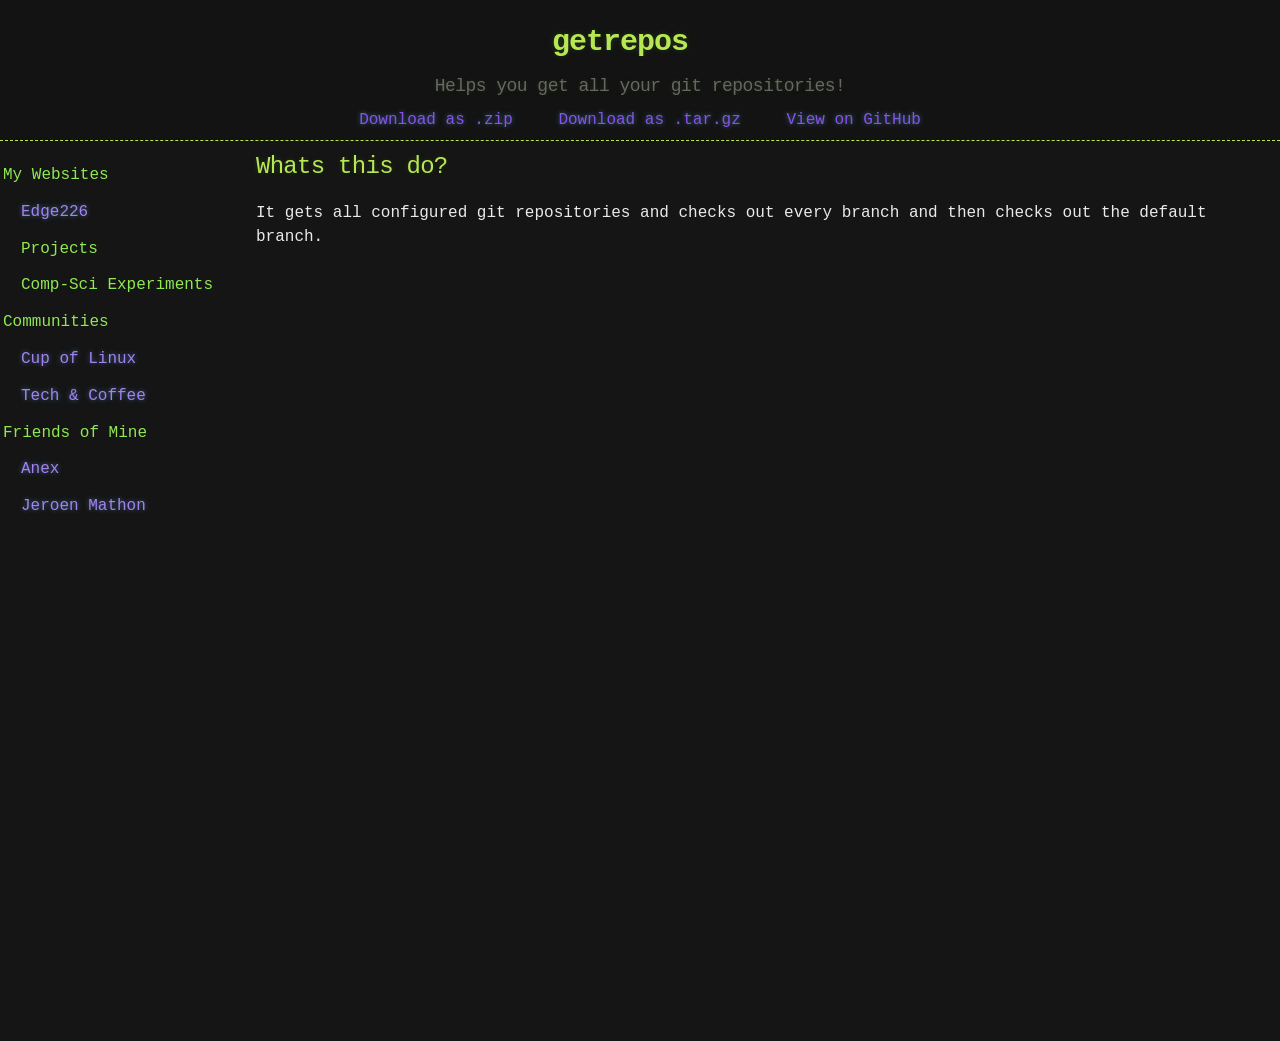
==== index.html @ 3c96ff75 "Updated site." ====
<!DOCTYPE html>
<html>

<head>

<meta charset="utf-8">
<meta http-equiv="X-UA-Compatible" content="chrome=1">

<link rel="icon"
      href="favicon/favicon.ico">

<link rel="stylesheet" type="text/css" href="./stylesheets/stylesheet.css" media="screen">
<link rel="stylesheet" type="text/css" href="./stylesheets/pygment_trac.css" media="screen">
<link rel="stylesheet" type="text/css" href="./stylesheets/sidebar.css" media="screen">
<link rel="stylesheet" type="text/css" href="./stylesheets/downloads.css" media="screen">

<title>getrepos by Edward &quot;Edge226&quot; Tunnah</title>

</head>

<body>

  <header>
    <div class="container">

<h1>getrepos</h1>
<h2>Helps you get all your git repositories!</h2>

<section class="downloads">
  <nav>
    <a href="https://github.com/edge226/getrepos/zipball/dev" class="top-btn">Download as .zip</a>
    <a href="https://github.com/edge226/getrepos/tarball/dev" class="top-btn">Download as .tar.gz</a>
    <a href="https://github.com/edge226/getrepos" class="top-btn" target="_blank">View on GitHub</a>
  </nav>
</section>

    </div>
  </header>

<section class="sidebar">
  <nav class="menu">
    <ul class="tree">
      <li>
        <label for="menu_heading1" class="menu-heading">My Websites</label>
        <input type="checkbox" class="menu-heading-box" checked="" disabled="" id="menu_heading1">
        <ul class="subtree">
          <li><a href="http://edge226.github.io/" class="menu-entry">Edge226</a></li>
          <li>
            <label for="menu_subheading1" class="menu-subheading">Projects</label>
            <input type="checkbox" class="menu-heading-box" id="menu_subheading1">
            <ul class="subtree">
              <li>
                <label for="menu_subheading2" class="menu-subheading">Lucid OS</label>
                <input type="checkbox" class="menu-heading-box" id="menu_subheading2">
                <ul class="subtree">
                  <li><a href="http://edge226.github.io/lucid/" class="menu-entry">Roadmap</a></li>
                </ul>
                <li><a href="http://edge226.github.io/projects/" class="menu-entry">Projects Table</a></li>
                <li>
                  <label for="menu_subheading3" class="menu-subheading">ghmd-ccs</label>
                  <input type="checkbox" class="menu-heading-box" id="menu_subheading3">
                  <ul class="subtree">
                    <li><a href="http://edge226.github.io/ghmd-ccs/" class="menu-entry">Information</a></li>
                  </ul>
                </li>
              </li>
            </ul>
          </li>
          <li><label for="menu_subheading4" class="menu-subheading">Comp-Sci Experiments</label><input type="checkbox" class="menu-heading-box" id="menu_subheading4"></li>
        </ul>
      </li>
      <li>
        <label for="menu_heading2" class="menu-heading">Communities</label>
        <input type="checkbox" class="menu-heading-box" checked="" disabled="" id="menu_heading2">
        <ul class="subtree">
          <li><a href="http://www.cupoflinux.com" target="_blank" class="menu-entry">Cup of Linux</a></li>
          <li><a href="http://techandcoffee.info/" target="_blank" class="menu-entry">Tech & Coffee</a></li>
        </ul>
      </li>
      <li>
        <label for="menu_heading3" class="menu-heading">Friends of Mine</label>
        <input type="checkbox" class="menu-heading-box" checked="" disabled="" id="menu_heading3">
        <ul class="subtree">
          <li><a href="https://github.com/anexation" target="_blank" class="menu-entry">Anex</a></li>
          <li><a href="https://github.com/JeroenMathon" target="_blank" class="menu-entry">Jeroen Mathon</a></li>
        </ul>
      </li>
    </ul>
  </nav>
</section>

  <div class="container">

    <section id="main_content">

<h2>Whats this do?</h2>

<p>It gets all configured git repositories and checks out every branch and then checks out the default branch.</p>

    </section>
  </div>

<script type="text/javascript">
  var gaJsHost = (("https:" == document.location.protocol) ? "https://ssl." : "http://www.");
  document.write(unescape("%3Cscript src='" + gaJsHost + "google-analytics.com/ga.js' type='text/javascript'%3E%3C/script%3E"));
</script>
<script type="text/javascript">
  try {
    var pageTracker = _gat._getTracker("UA-38401226-3");
    pageTracker._trackPageview();
  } catch (err) {}
</script>

</body>

</html>
---- stylesheets/stylesheet.css ----
body {
  margin: 0;
  padding: 0;
  background: #151515 url("../images/bkg.png") 0 0;
  color: #eaeaea;
  font: 16px;
  line-height: 1.5;
  font-family: Monaco, "Bitstream Vera Sans Mono", "Lucida Console", Terminal, monospace;
}

/* General & 'Reset' Stuff */

.container {
  width: 75%;
  margin: 0 auto;
}

section {
  display: block;
  /*margin: 0 0 20px 0;*/
}

h1, h2, h3, h4, h5, h6 {
  margin: 0px;
}

li {
  line-height: 1.4 ;
}

/* Header, <header>
   header   - container
   h1       - project name
   h2       - project description
*/

header {
  background: rgba(0, 0, 0, 0.1);
  width: 100%;
  border-bottom: 1px dashed #b5e853;
  padding: 20px 0px 8px 0px;
  /*margin: 0 0 40px 0;*/
}

header h1 {
  font-size: 30px;
  line-height: 1.5;
  margin: 0 0 0 -40px;
  font-weight: bold;
  font-family: Monaco, "Bitstream Vera Sans Mono", "Lucida Console", Terminal, monospace;
  color: #b5e853;
  text-shadow: 0 1px 1px rgba(0, 0, 0, 0.1),
               0 0 5px rgba(181, 232, 83, 0.1),
               0 0 10px rgba(181, 232, 83, 0.1);
  letter-spacing: -1px;
  -webkit-font-smoothing: antialiased;
}

/* Required to get the header to display how I want.
div.container:nth-child(1) > h1:nth-child(1) {
  max-width: 600px;
  margin: 0 auto;
}*/

#downloads {
  margin-top: 8px;
  margin-bottom: 8px;
}

div.container:nth-child(1) {
  text-align: center;
}

/*header h1:before {
  content: "./ ";
  font-size: 24px;
}*/

header h2 {
  font-size: 18px;
  font-weight: 300;
  color: #666;
/*  max-width: 600px;
  margin: 0 auto; */
}

#downloads .btn {
  display: inline-block;
  text-align: center;
  margin: 0;
  /*
  future download button text color.
  color: #8653e8;*/
}

/* Main Content
*/

#main_content {
  width: 100%;
  margin-left: 10%;
  -webkit-font-smoothing: antialiased;
}
section img {
  max-width: 100%
}

h1, h2, h3, h4, h5, h6 {
  font-weight: normal;
  font-family: Monaco, "Bitstream Vera Sans Mono", "Lucida Console", Terminal, monospace;
  color: #b5e853;
  letter-spacing: -0.03em;
  text-shadow: 0 1px 1px rgba(0, 0, 0, 0.1),
               0 0 5px rgba(181, 232, 83, 0.1),
               0 0 10px rgba(181, 232, 83, 0.1);
  margin-top: 8px;
  margin-bottom: 8px;
}

#main_content h1 {
  font-size: 30px;
}

#main_content h2 {
  font-size: 24px;
}

#main_content h3 {
  font-size: 22px;
}

#main_content h4 {
  font-size: 18px;
}

#main_content h5 {
  font-size: 16px;
  text-transform: uppercase;
  margin: 0 0 5px 0;
}

#main_content h6 {
  font-size: 12px;
  text-transform: uppercase;
  color: #999;
  margin: 0 0 5px 0;
}

dt {
  font-style: italic;
  font-weight: bold;
}

ul li {
  list-style: none;
}

ul li:before {
  content: ">>";
  font-family: Monaco, "Bitstream Vera Sans Mono", "Lucida Console", Terminal, monospace;
  font-size: 13px;
  color: #b5e853;
  margin-left: -37px;
  margin-right: 21px;
  line-height: 16px;
}

blockquote {
  color: #aaa;
  padding-left: 10px;
  border-left: 1px dotted #666;
}

pre {
  background: rgba(0, 0, 0, 0.9);
  border: 1px solid rgba(255, 255, 255, 0.15);
  padding: 10px;
  font-size: 14px;
  color: #b5e853;
  border-radius: 2px;
  -moz-border-radius: 2px;
  -webkit-border-radius: 2px;
  text-wrap: normal;
  overflow: auto;
  overflow-y: hidden;
}

table {
  width: 100%;
  margin: 0 0 20px 0;
}

th {
  text-align: left;
  border-bottom: 1px dashed #b5e853;
  padding: 5px 10px;
}

td {
  padding: 5px 10px;
}

hr {
  height: 0;
  border: 0;
  border-bottom: 1px dashed #b5e853;
  color: #b5e853;
}

/* Buttons
*/

.btn {
  display: inline-block;
  background: -webkit-linear-gradient(top, rgba(40, 40, 40, 0.3), rgba(35, 35, 35, 0.3) 50%, rgba(10, 10, 10, 0.3) 50%, rgba(0, 0, 0, 0.3));
  padding: 8px 18px;
  border-radius: 50px;
  border: 2px solid rgba(0, 0, 0, 0.7);
  border-bottom: 2px solid rgba(0, 0, 0, 0.7);
  border-top: 2px solid rgba(0, 0, 0, 1);
  color: rgba(255, 255, 255, 0.8);
  font-family: Helvetica, Arial, sans-serif;
  font-weight: bold;
  font-size: 13px;
  text-decoration: none;
  text-shadow: 0 -1px 0 rgba(0, 0, 0, 0.75);
  box-shadow: inset 0 1px 0 rgba(255, 255, 255, 0.05);
}

.btn:hover {
  background: -webkit-linear-gradient(top, rgba(40, 40, 40, 0.6), rgba(35, 35, 35, 0.6) 50%, rgba(10, 10, 10, 0.8) 50%, rgba(0, 0, 0, 0.8));
}

.btn .icon {
  display: inline-block;
  width: 16px;
  height: 16px;
  margin: 1px 8px 0 0;
  float: left;
}

.btn-github .icon {
  opacity: 0.6;
  background: url("../images/blacktocat.png") 0 0 no-repeat;
}

/* Links
   a, a:hover, a:visited
*/

a {
  color: #63c0f5;
  text-shadow: 0 0 5px rgba(104, 182, 255, 0.5);
}

/* Clearfix */

.cf:before, .cf:after {
  content:"";
  display:table;
}

.cf:after {
  clear:both;
}

.cf {
  zoom:1;
}
---- stylesheets/pygment_trac.css ----
.highlight .c { color: #999988; font-style: italic } /* Comment */
.highlight .err { color: #a61717; background-color: #e3d2d2 } /* Error */
.highlight .k { font-weight: bold } /* Keyword */
.highlight .o { font-weight: bold } /* Operator */
.highlight .cm { color: #999988; font-style: italic } /* Comment.Multiline */
.highlight .cp { color: #999999; font-weight: bold } /* Comment.Preproc */
.highlight .c1 { color: #999988; font-style: italic } /* Comment.Single */
.highlight .cs { color: #999999; font-weight: bold; font-style: italic } /* Comment.Special */
.highlight .gd { color: #000000; background-color: #ffdddd } /* Generic.Deleted */
.highlight .gd .x { color: #000000; background-color: #ffaaaa } /* Generic.Deleted.Specific */
.highlight .ge { font-style: italic } /* Generic.Emph */
.highlight .gr { color: #aa0000 } /* Generic.Error */
.highlight .gh { color: #999999 } /* Generic.Heading */
.highlight .gi { color: #000000; background-color: #ddffdd } /* Generic.Inserted */
.highlight .gi .x { color: #000000; background-color: #aaffaa } /* Generic.Inserted.Specific */
.highlight .go { color: #888888 } /* Generic.Output */
.highlight .gp { color: #555555 } /* Generic.Prompt */
.highlight .gs { font-weight: bold } /* Generic.Strong */
.highlight .gu { color: #800080; font-weight: bold; } /* Generic.Subheading */
.highlight .gt { color: #aa0000 } /* Generic.Traceback */
.highlight .kc { font-weight: bold } /* Keyword.Constant */
.highlight .kd { font-weight: bold } /* Keyword.Declaration */
.highlight .kn { font-weight: bold } /* Keyword.Namespace */
.highlight .kp { font-weight: bold } /* Keyword.Pseudo */
.highlight .kr { font-weight: bold } /* Keyword.Reserved */
.highlight .kt { color: #445588; font-weight: bold } /* Keyword.Type */
.highlight .m { color: #009999 } /* Literal.Number */
.highlight .s { color: #d14 } /* Literal.String */
.highlight .na { color: #008080 } /* Name.Attribute */
.highlight .nb { color: #0086B3 } /* Name.Builtin */
.highlight .nc { color: #445588; font-weight: bold } /* Name.Class */
.highlight .no { color: #008080 } /* Name.Constant */
.highlight .ni { color: #800080 } /* Name.Entity */
.highlight .ne { color: #990000; font-weight: bold } /* Name.Exception */
.highlight .nf { color: #990000; font-weight: bold } /* Name.Function */
.highlight .nn { color: #555555 } /* Name.Namespace */
.highlight .nt { color: #CBDFFF } /* Name.Tag */
.highlight .nv { color: #008080 } /* Name.Variable */
.highlight .ow { font-weight: bold } /* Operator.Word */
.highlight .w { color: #bbbbbb } /* Text.Whitespace */
.highlight .mf { color: #009999 } /* Literal.Number.Float */
.highlight .mh { color: #009999 } /* Literal.Number.Hex */
.highlight .mi { color: #009999 } /* Literal.Number.Integer */
.highlight .mo { color: #009999 } /* Literal.Number.Oct */
.highlight .sb { color: #d14 } /* Literal.String.Backtick */
.highlight .sc { color: #d14 } /* Literal.String.Char */
.highlight .sd { color: #d14 } /* Literal.String.Doc */
.highlight .s2 { color: #d14 } /* Literal.String.Double */
.highlight .se { color: #d14 } /* Literal.String.Escape */
.highlight .sh { color: #d14 } /* Literal.String.Heredoc */
.highlight .si { color: #d14 } /* Literal.String.Interpol */
.highlight .sx { color: #d14 } /* Literal.String.Other */
.highlight .sr { color: #009926 } /* Literal.String.Regex */
.highlight .s1 { color: #d14 } /* Literal.String.Single */
.highlight .ss { color: #990073 } /* Literal.String.Symbol */
.highlight .bp { color: #999999 } /* Name.Builtin.Pseudo */
.highlight .vc { color: #008080 } /* Name.Variable.Class */
.highlight .vg { color: #008080 } /* Name.Variable.Global */
.highlight .vi { color: #008080 } /* Name.Variable.Instance */
.highlight .il { color: #009999 } /* Literal.Number.Integer.Long */

.type-csharp .highlight .k { color: #0000FF }
.type-csharp .highlight .kt { color: #0000FF }
.type-csharp .highlight .nf { color: #000000; font-weight: normal }
.type-csharp .highlight .nc { color: #2B91AF }
.type-csharp .highlight .nn { color: #000000 }
.type-csharp .highlight .s { color: #A31515 }
.type-csharp .highlight .sc { color: #A31515 }
---- stylesheets/sidebar.css ----
.sidebar{
  position: absolute;
  height: 100%;
  width: 20%;
  left 0px;
  float: left;
}

.subtree{
  display: none;
  margin-left: -22px;
}

.menu-heading-box:checked + .subtree {
  display: block;
}

.tree li {
  line-height: 2.3;
}

.tree > li > .menu-heading {
  color: #90e853;
  border-radius: 50px;
}

.menu-heading {
  -webkit-transition: ease 1.5s;
  -o-transition: ease 1.5s;
  -moz-transition: ease 1.5s;
  transition: ease 1.5s;
}

.menu-entry {
  color: #A680EE;
  text-decoration: none;
  -webkit-transition: ease 1.5s;
  -o-transition: ease 1.5s;
  -moz-transition: ease 1.5s;
  transition: ease 1.5s;
}

.menu-subheading {
  color: #90e853;
  cursor: pointer;
  -webkit-transition: ease 1.5s;
  -o-transition: ease 1.5s;
  -moz-transition: ease 1.5s;
  transition: ease 1.5s;
}

.menu-heading:hover {
  background: #0b0735;
  padding: 8px 18px;
  border-radius: 50px;
  -webkit-transition: ease 0.75s;
  -o-transition: ease 0.75s;
  -moz-transition: ease 0.75s;
  transition: ease 0.75s;
}

.menu-subheading:hover {
  background: #0b0735;
  padding: 8px 18px;
  border-radius: 50px;
  -webkit-transition: ease 0.75s;
  -o-transition: ease 0.75s;
  -moz-transition: ease 0.75s;
  transition: ease 0.75s;
}

.menu-entry:hover{
  background: #0b0735;
  padding: 8px 18px;
  border-radius: 50px;
  -webkit-transition: ease 0.75s;
  -o-transition: ease 0.75s;
  -moz-transition: ease 0.75s;
  transition: ease 0.75s;
}

.sidebar ul li:before {
  margin-right: 0px;
  content: "";
}

.sidebar ul {
  margin-bottom: 0px;
}

/*  Removes the visible checkbox. */
 .menu-heading-box {
  display: none;
}
---- stylesheets/downloads.css ----
.downloads .top-btn {
  text-decoration: none;
  color: #8653e8;padding:8px 18px;
  margin-bottom: 18px;
  border-radius: 50px;
  -webkit-transition: ease 1.5s;
  -o-transition: ease 1.5s;
  -moz-transition: ease 1.5s;
  transition: ease 1.5s;
}

.downloads .top-btn:hover {
  text-decoration: none;
  background: #0b0735;
  color: #A680EE;
  padding:8px 18px;
  margin-bottom: 18px;
  border-radius: 50px;
  -webkit-transition: ease 0.75s;
  -o-transition: ease 0.75s;
  -moz-transition: ease 0.75s;
  transition: ease 0.75s;
}
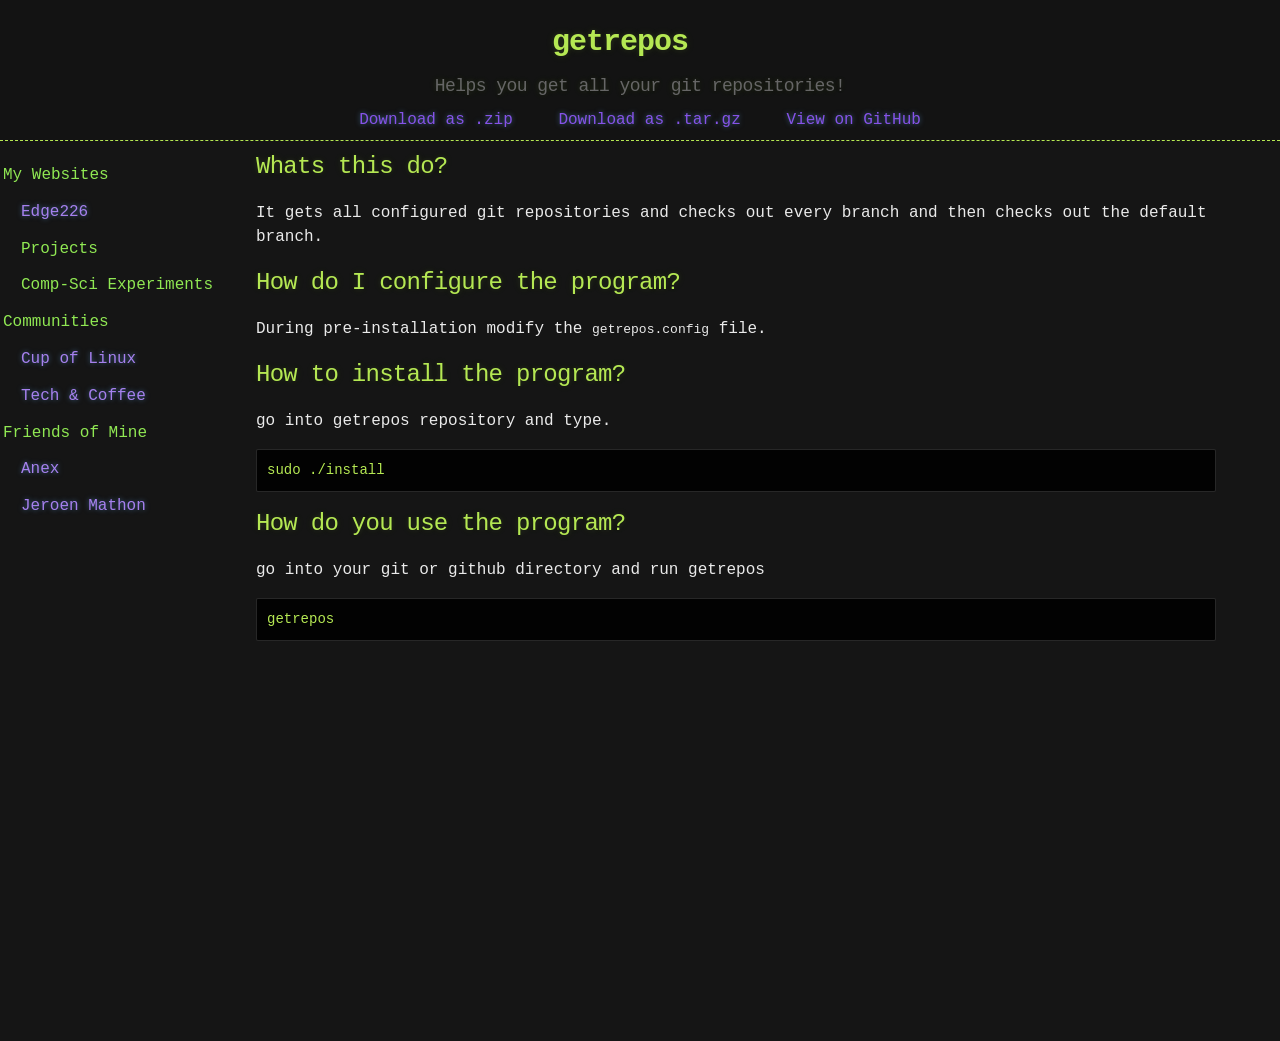
==== commit f284c22f: "Updated index with usage information." ====
--- a/index.html
+++ b/index.html
@@ -97,6 +97,24 @@
 
 <p>It gets all configured git repositories and checks out every branch and then checks out the default branch.</p>
 
+<h2>How do I configure the program?</h2>
+
+<p>During pre-installation modify the <code>getrepos.config</code> file.</p>
+
+<h2>How to install the program?</h2>
+
+<p>go into getrepos repository and type.</p>
+
+<pre><code>sudo ./install
+</code></pre>
+
+<h2>How do you use the program?</h2>
+
+<p>go into your git or github directory and run getrepos</p>
+
+<pre><code>getrepos
+</code></pre>
+
     </section>
   </div>
 
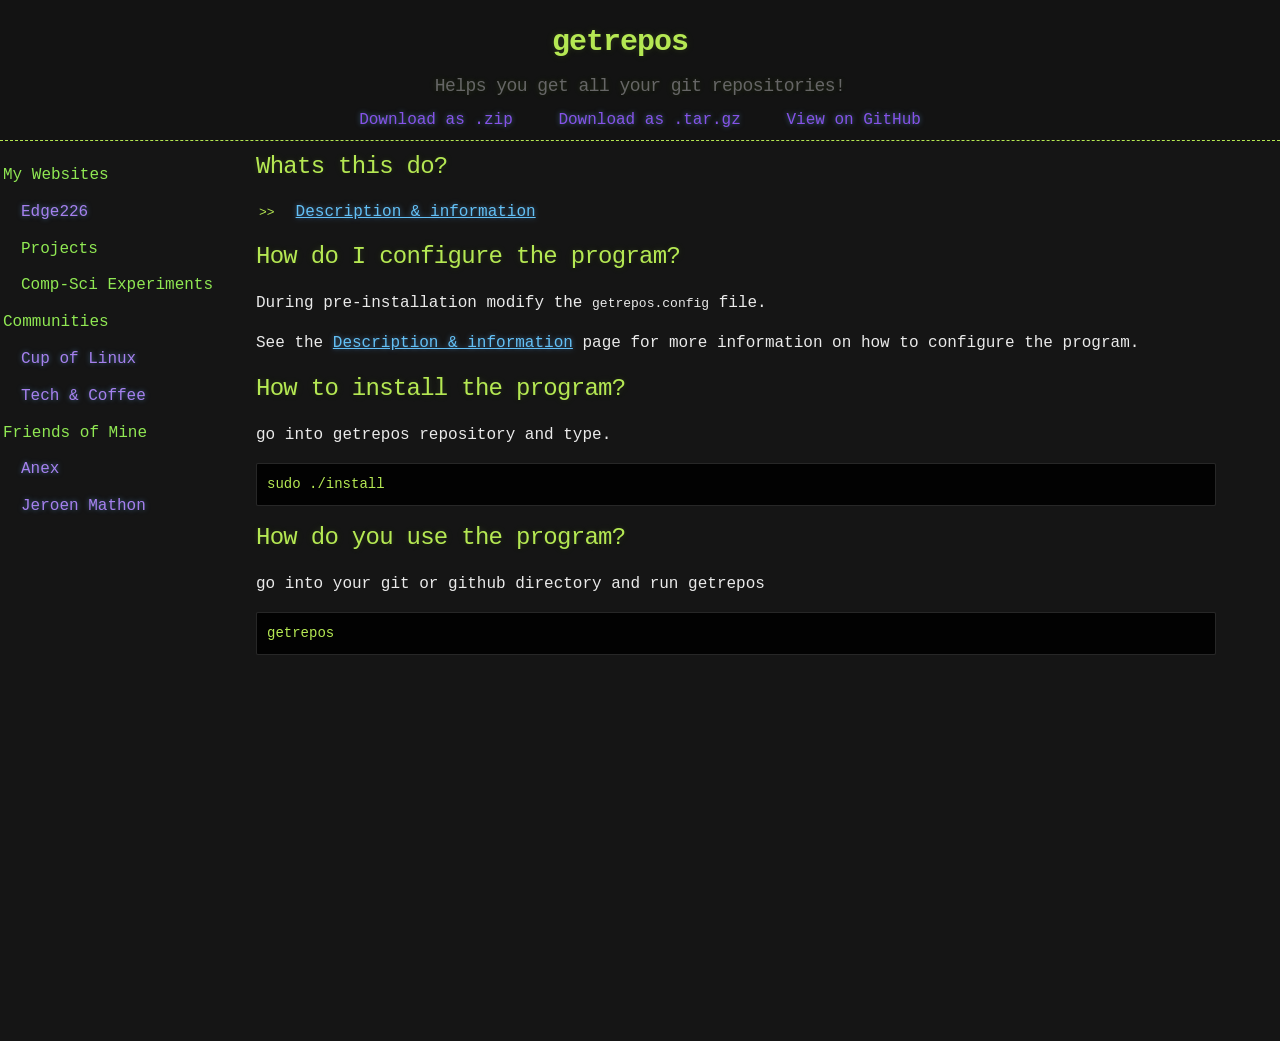
==== commit 6d558315: "Updated the site with more information." ====
--- a/index.html
+++ b/index.html
@@ -13,6 +13,10 @@
 <link rel="stylesheet" type="text/css" href="./stylesheets/pygment_trac.css" media="screen">
 <link rel="stylesheet" type="text/css" href="./stylesheets/sidebar.css" media="screen">
 <link rel="stylesheet" type="text/css" href="./stylesheets/downloads.css" media="screen">
+<link rel="stylesheet" type="text/css" href="../stylesheets/stylesheet.css" media="screen">
+<link rel="stylesheet" type="text/css" href="../stylesheets/pygment_trac.css" media="screen">
+<link rel="stylesheet" type="text/css" href="../stylesheets/sidebar.css" media="screen">
+<link rel="stylesheet" type="text/css" href="../stylesheets/downloads.css" media="screen">
 
 <title>getrepos by Edward &quot;Edge226&quot; Tunnah</title>
 
@@ -95,11 +99,15 @@
 
 <h2>Whats this do?</h2>
 
-<p>It gets all configured git repositories and checks out every branch and then checks out the default branch.</p>
+<ul>
+<li><a href="info/info.html">Description &amp; information</a></li>
+</ul>
 
 <h2>How do I configure the program?</h2>
 
 <p>During pre-installation modify the <code>getrepos.config</code> file.</p>
+
+<p>See the <a href="info/info.html">Description &amp; information</a> page for more information on how to configure the program.</p>
 
 <h2>How to install the program?</h2>
 
@@ -124,7 +132,7 @@
 </script>
 <script type="text/javascript">
   try {
-    var pageTracker = _gat._getTracker("UA-38401226-3");
+    var pageTracker = _gat._getTracker("UA-38401226-5");
     pageTracker._trackPageview();
   } catch (err) {}
 </script>
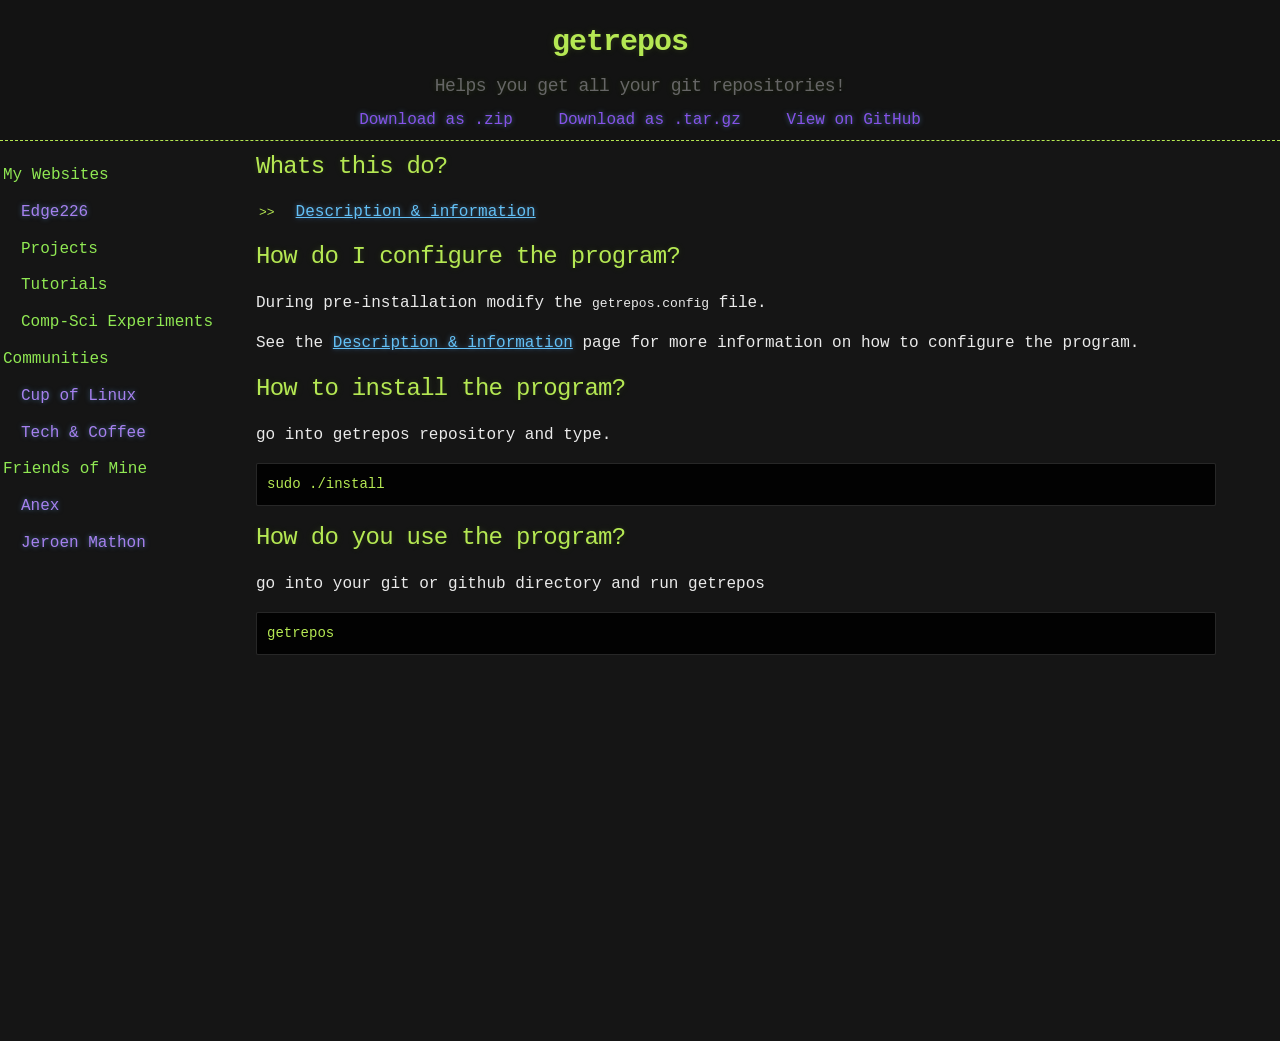
==== commit 96dbf9bc: "Updated sidebar menu content." ====
--- a/index.html
+++ b/index.html
@@ -58,19 +58,30 @@
                 <input type="checkbox" class="menu-heading-box" id="menu_subheading2">
                 <ul class="subtree">
                   <li><a href="http://edge226.github.io/lucid/" class="menu-entry">Roadmap</a></li>
+                  <li><a href="http://edge226.github.io/projects/" class="menu-entry">Projects Table</a></li>
+                  <li><a href="http://edge226.github.io/lbf/" class="menu-entry">lbf</a></li>
                 </ul>
-                <li><a href="http://edge226.github.io/projects/" class="menu-entry">Projects Table</a></li>
-                <li>
-                  <label for="menu_subheading3" class="menu-subheading">ghmd-ccs</label>
-                  <input type="checkbox" class="menu-heading-box" id="menu_subheading3">
-                  <ul class="subtree">
-                    <li><a href="http://edge226.github.io/ghmd-ccs/" class="menu-entry">Information</a></li>
-                  </ul>
-                </li>
               </li>
+              <li>
+                <label for="menu_subheading3" class="menu-subheading">ghmd-ccs</label>
+                <input type="checkbox" class="menu-heading-box" id="menu_subheading3">
+                <ul class="subtree">
+                  <li><a href="http://edge226.github.io/ghmd-ccs/" class="menu-entry">Information</a></li>
+                  <li><a href="http://edge226.github.io/ghmd-ccs/info/psb.html" class="menu-entry">Push Sidebar</a></li>
+                </ul>
+              </li>
+              <li><a href="http://edge226.github.io/getrepos/" class="menu-entry">getrepos</a></li>
             </ul>
           </li>
-          <li><label for="menu_subheading4" class="menu-subheading">Comp-Sci Experiments</label><input type="checkbox" class="menu-heading-box" id="menu_subheading4"></li>
+          <li>
+            <label for="menu_subheading4" class="menu-subheading">Tutorials</label>
+            <input type="checkbox" class="menu-heading-box" id="menu_subheading4">
+            <ul class="subtree">
+              <li><a href="http://edge226.github.io/tutorials/" class="menu-entry">Index</a></li>
+              <li><a href="http://edge226.github.io/tutorials/help/gethelp.html" class="menu-entry">Get Linux help!</a></li>
+            </ul>
+          </li>
+          <li><label for="menu_subheading5" class="menu-subheading">Comp-Sci Experiments</label><input type="checkbox" class="menu-heading-box" id="menu_subheading5"></li>
         </ul>
       </li>
       <li>
